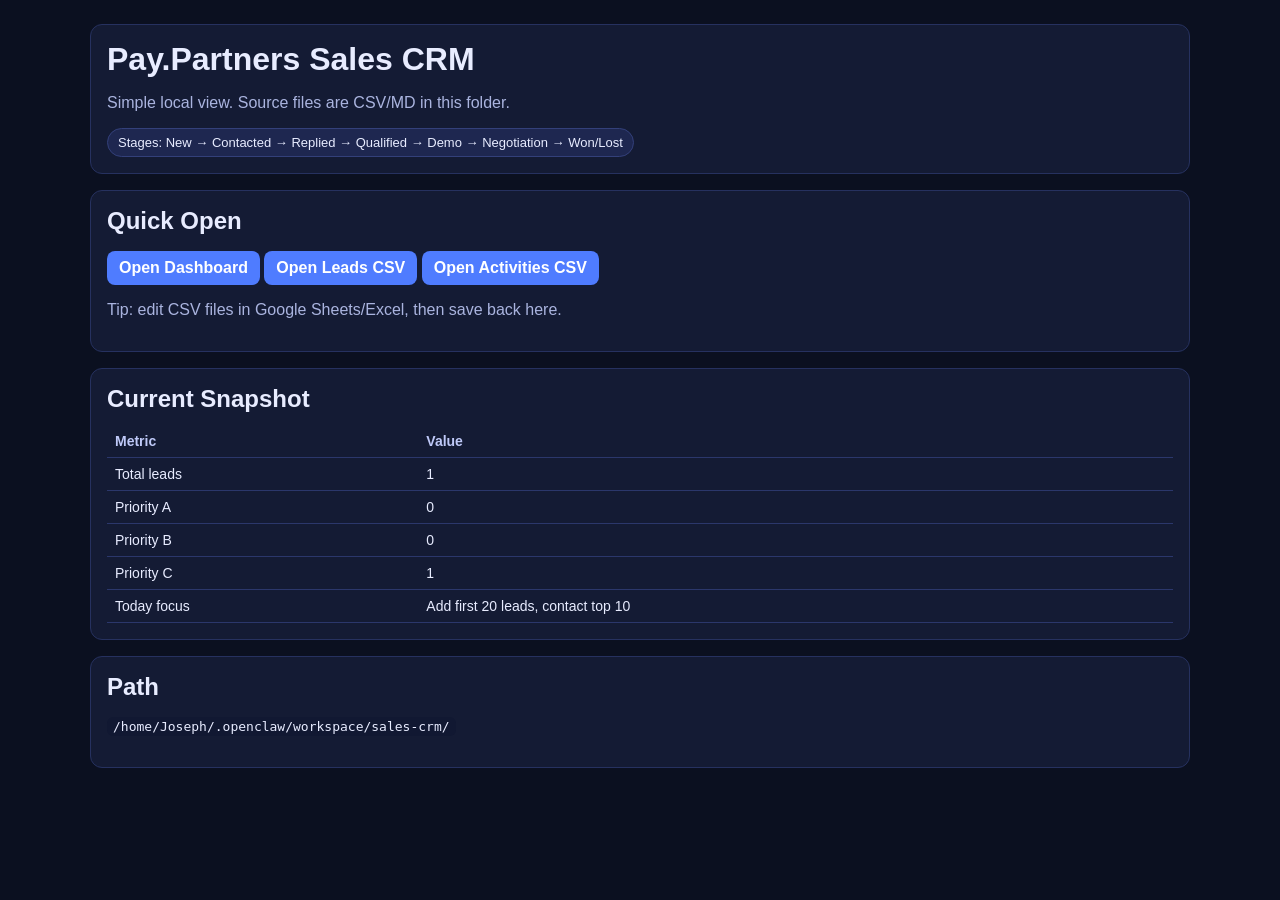
==== crm.html @ 40a475b0 "Initial CRM web + data" ====
<!doctype html>
<html lang="en">
<head>
  <meta charset="UTF-8" />
  <meta name="viewport" content="width=device-width, initial-scale=1.0" />
  <title>Sales CRM</title>
  <style>
    body{font-family:Arial,Helvetica,sans-serif;background:#0b1020;color:#e8ecff;margin:0}
    .wrap{max-width:1100px;margin:24px auto;padding:0 16px}
    .card{background:#141b34;border:1px solid #26315f;border-radius:12px;padding:16px;margin-bottom:16px}
    h1,h2{margin:0 0 12px}
    .muted{color:#aab4df}
    .row{display:flex;gap:12px;flex-wrap:wrap}
    .pill{background:#1e2750;border:1px solid #33407a;border-radius:999px;padding:6px 10px;font-size:13px}
    table{width:100%;border-collapse:collapse;margin-top:10px;font-size:14px}
    th,td{border-bottom:1px solid #2b376b;padding:8px;text-align:left}
    th{color:#bfc9f8}
    .btn{display:inline-block;background:#4f7cff;color:white;text-decoration:none;padding:8px 12px;border-radius:8px;font-weight:600}
    code{background:#111832;padding:2px 6px;border-radius:6px}
  </style>
</head>
<body>
  <div class="wrap">
    <div class="card">
      <h1>Pay.Partners Sales CRM</h1>
      <p class="muted">Simple local view. Source files are CSV/MD in this folder.</p>
      <div class="row">
        <span class="pill">Stages: New → Contacted → Replied → Qualified → Demo → Negotiation → Won/Lost</span>
      </div>
    </div>

    <div class="card">
      <h2>Quick Open</h2>
      <p>
        <a class="btn" href="./dashboard.md">Open Dashboard</a>
        <a class="btn" href="./leads.csv">Open Leads CSV</a>
        <a class="btn" href="./activities.csv">Open Activities CSV</a>
      </p>
      <p class="muted">Tip: edit CSV files in Google Sheets/Excel, then save back here.</p>
    </div>

    <div class="card">
      <h2>Current Snapshot</h2>
      <table>
        <thead>
          <tr><th>Metric</th><th>Value</th></tr>
        </thead>
        <tbody>
          <tr><td>Total leads</td><td>1</td></tr>
          <tr><td>Priority A</td><td>0</td></tr>
          <tr><td>Priority B</td><td>0</td></tr>
          <tr><td>Priority C</td><td>1</td></tr>
          <tr><td>Today focus</td><td>Add first 20 leads, contact top 10</td></tr>
        </tbody>
      </table>
    </div>

    <div class="card">
      <h2>Path</h2>
      <p><code>/home/Joseph/.openclaw/workspace/sales-crm/</code></p>
    </div>
  </div>
</body>
</html>
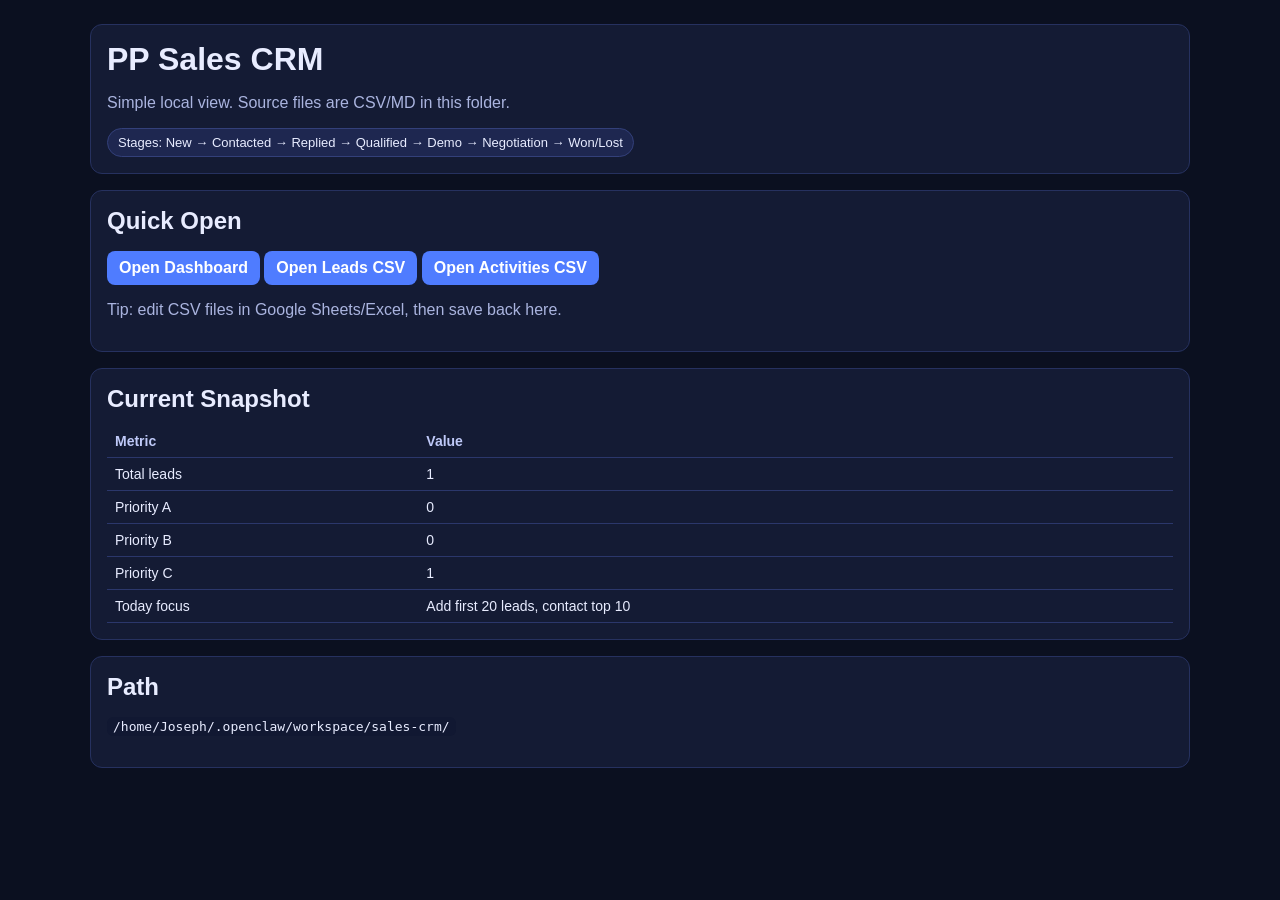
==== commit eb6ff30b: "Rebrand public labels from Pay.Partners to PP" ====
--- a/crm.html
+++ b/crm.html
@@ -22,7 +22,7 @@
 <body>
   <div class="wrap">
     <div class="card">
-      <h1>Pay.Partners Sales CRM</h1>
+      <h1>PP Sales CRM</h1>
       <p class="muted">Simple local view. Source files are CSV/MD in this folder.</p>
       <div class="row">
         <span class="pill">Stages: New → Contacted → Replied → Qualified → Demo → Negotiation → Won/Lost</span>
